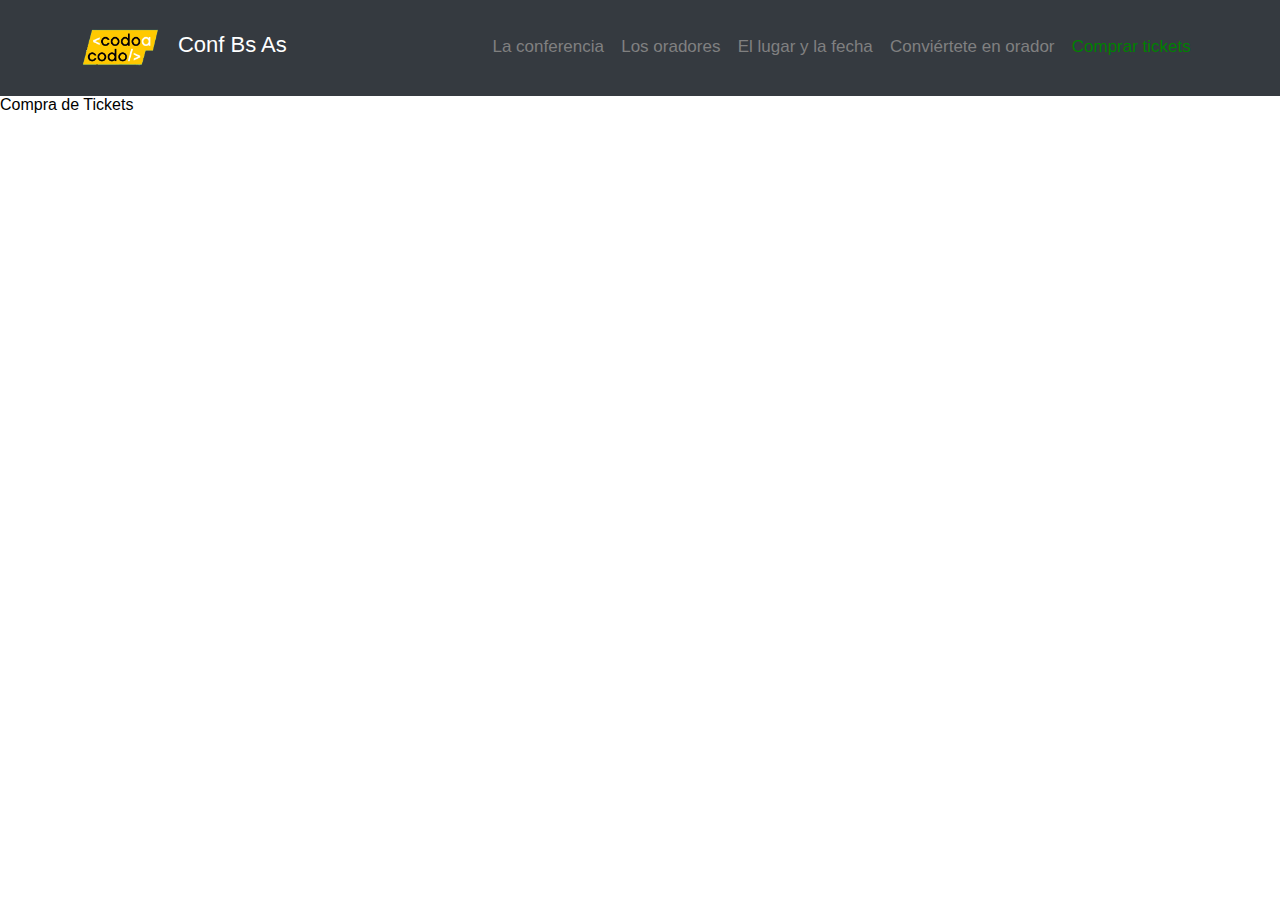
==== pages/tickets.html @ 823e22cf "Primer commit" ====
<!DOCTYPE html>
<html lang="es">
<head>
    <meta charset="UTF-8">
    <meta name="viewport" content="width=device-width, initial-scale=1.0">
    <title>Conf Bs As</title>
    <link rel="stylesheet" href="../css/style.css">
</head>
<body>
    <header>
        <div class="titulo">
            <img src="../assets/img/codoacodo.png" alt="">
            <h2>Conf Bs As</h2>
            <nav>
                <a href="../index.html">La conferencia</a>
                <a href="../index.html #oradores">Los oradores</a>
                <a href="../index.html #lugar">El lugar y la fecha</a>
                <a href="../index.html #alta_orador">Conviértete en orador</a>
                <a id="tickets" href="#">Comprar tickets</a>
            </nav>
        </div>
    </header>
    <main>
        Compra de Tickets
    </main>
</body>
</html>
---- css/style.css ----
* {
    margin: 0;
    padding: 0;
    box-sizing: border-box;
    font-family: 'Segoe UI', Tahoma, Geneva, Verdana, sans-serif;
}

.img_principal {
    background-image: url(../assets/img/hawaii.jpg);
    background-size: cover;
    /* background-position-y: -9vh; */
    background-position: center;
    background-repeat: no-repeat;
    height: 100vh;
    background-color: rgba(0, 0, 0, 50%);
    background-blend-mode: soft-light;
}

header {
    background-color: rgb(53, 58, 64);
}

.titulo {
    display: inline-block;
    position: relative;
}

.titulo h2 {
    display: inline-block;
    color: white;
    font-size: 22px;
    font-weight: 350;
}

.titulo img {
    margin: 2vh 0vw 2vh calc(21vw - 200px);
    height: 60px;
    vertical-align: middle;
}

.titulo nav {
    display: inline-block;
    margin: 0 0 1vh calc(54vw - 490px);
}

.titulo a {
    text-decoration: none;
    color: gray;
    margin-right: 1vw;
    font-size: 17px;
}

.titulo a:hover {
    color: white;
}

#tickets {
    color: green;
}

#tickets:hover {
    color: rgb(0, 255, 0);
}

main {
    position: relative;
    display: block;
}

.flotante {
    width: 39vw;
    min-width: 400px;
    margin: 30vh 9vw 0 0;
    color: white;
    text-align: right;
    float: right;
}

.flotante h1 {
    font-weight: 500;
    font-size: 35px;
}

.flotante p {
    font-size: 17px;
    line-height: 28px;
    margin: 10px 0px;
}

.botones {
    margin: 30px 0px;
}

.botones a {
    padding: 10px 15px;
    color: white;
    text-decoration: none;
    border-radius: 5px;
    font-size: 17px;
}

.boton_orador {
    margin-right: 10px;
    border: 1px solid;
}

.boton_tickets {
    background-color: rgb(41, 167, 68);
}

.tit_oradores {
    margin-top: 10px;
    text-align: center;
}

.tit_oradores h6 {
    font-weight: 100;
}

.tit_oradores h1 {
    font-weight: 500;
    font-size: 28px;
}

.container_oradores {
    display: flex;
    flex-wrap: wrap;
    flex-direction: row;
    width: 100%;
    justify-content: center;
}

.card img {
    width: 300px;
}

.card {
    margin: 5px 1vw 25px;
    border: 1px solid lightgrey;
    border-radius: 3px;
    width: 300px;
}

.margin_card {
    margin: 20px;
}

.card a {
    padding: 1px 4px;
    font-size: 11px;
    font-weight: 700;
    text-decoration: none;
    border-radius: 4px;
}

.boton_js {
    color: black;
    background-color: rgb(254, 193, 6);
}

.boton_react {
    color: white;
    background-color: rgb(23, 162, 183);
}

.boton_neg {
    color: white;
    background-color: rgb(107, 117, 126);
}

.boton_stups {
    color: white;
    background-color: rgb(218, 53, 70);
}

.card h3 {
    font-weight: 500;
}

.card p {
    margin-top: 15px;
    font-size: 11px;
    line-height: 20px;
}

.container_lugar {
    display: flex;
    flex-wrap: wrap;
    justify-content: center;
    width: 100%;
}

.lugar_img {
    width: 50%;
    min-width: 400px;
}

.lugar_img img {
    width: 100%;
    height: 100%;
    min-width: 400px;
    border-right: 1px solid white;
    border-top: 1px solid white;
}

.detalle_lugar {
    padding: 10px;
    color: white;
    background-color: rgb(53, 58, 64);
    width: 50%;
    min-width: 400px;
    border-right: 1px solid white;
    border-top: 1px solid white;
}

.detalle_lugar h2 {
    font-size: 26px;
    font-weight: 500;
}

.detalle_lugar p {
    font-size: 13px;
    line-height: 22px;
    margin: 10px 0px 20px;
}

.boton_conoce {
    padding: 5px 7px;
    color: white;
    text-decoration: none;
    border: 1px solid;
    border-radius: 3px;
    font-size: 13px;
}

.formulario_orador {
    margin-top: 10px;
    text-align: center;
    overflow: hidden;
}

.formulario_orador h6 {
    font-weight: 400;
    font-size: 12px;
}

.formulario_orador h1 {
    font-weight: 500;
    font-size: 30px;
}

.formulario_orador p {
    font-size: 15px;
    margin-top: 5px;
}

.formulario_orador u {    
    text-decoration-style: dotted;
}

.div_form {
    position: relative;
    text-align: left;
    left: 25vw;
}

.div_form p input {
    margin: 10px 1.6vw 15px 0;
    padding: 4px 6px;
    border: 1px solid;
    border-radius: 3px;
    width: 24vw;
}

.formulario_orador textarea {
    font-size: 18px;
    padding: 10px 15px;
    border-radius: 5px;
    width: 50vw;
}

.formulario_orador legend {
    font-size: 11px;
}

.boton_form {
    background-color: rgb(150, 201, 62);
    color: white;
    font-size: 18px;
    border: 0;
    border-radius: 5px;
    padding: 10px 0;
    margin: 15px 0;
    width: 50vw;
}

footer {
    background-color: rgb(30, 81, 110);
    color: white;
    /* height: 13vh; */
    text-align: center;
}

footer ul {
    display: flex;
    flex-wrap: wrap;
    justify-content: center;
    align-items: center;
    list-style-type: none;
}

footer li {
    width: 67px;
    margin: 3vh 2.7vw;
}

footer a {
    color: white;
    font-size: 14px;
    text-decoration: none;
}

@media screen and (max-width: 920px) {
    .titulo h2 {
        font-size: 19px;
    }

    .titulo img {
    margin: 2vh 0vw 2vh 1vw;
    height: 45px;
    }

    .titulo nav {
        margin-left: 2vw;
    }

    .titulo a {
        font-size: 15px;
    }

    .flotante {
        margin: 29vh 7vw 0 0;
    }

    .flotante h1 {
        font-size: 32px;
    }

    .flotante p {
        font-size: 16px;
        line-height: 27px;
    }

    footer li {
        margin: 1vh 2vw;
    }

    footer a {
        font-size: 13px;
    }
}

@media screen and (max-width: 500px) {
    .flotante {
        margin: 24vh 5vw 0 0;
        min-width: 330px;
    }

    .flotante h1 {
        font-size: 30px;
    }

    .flotante p {
        font-size: 15px;
        line-height: 26px;
    }
}
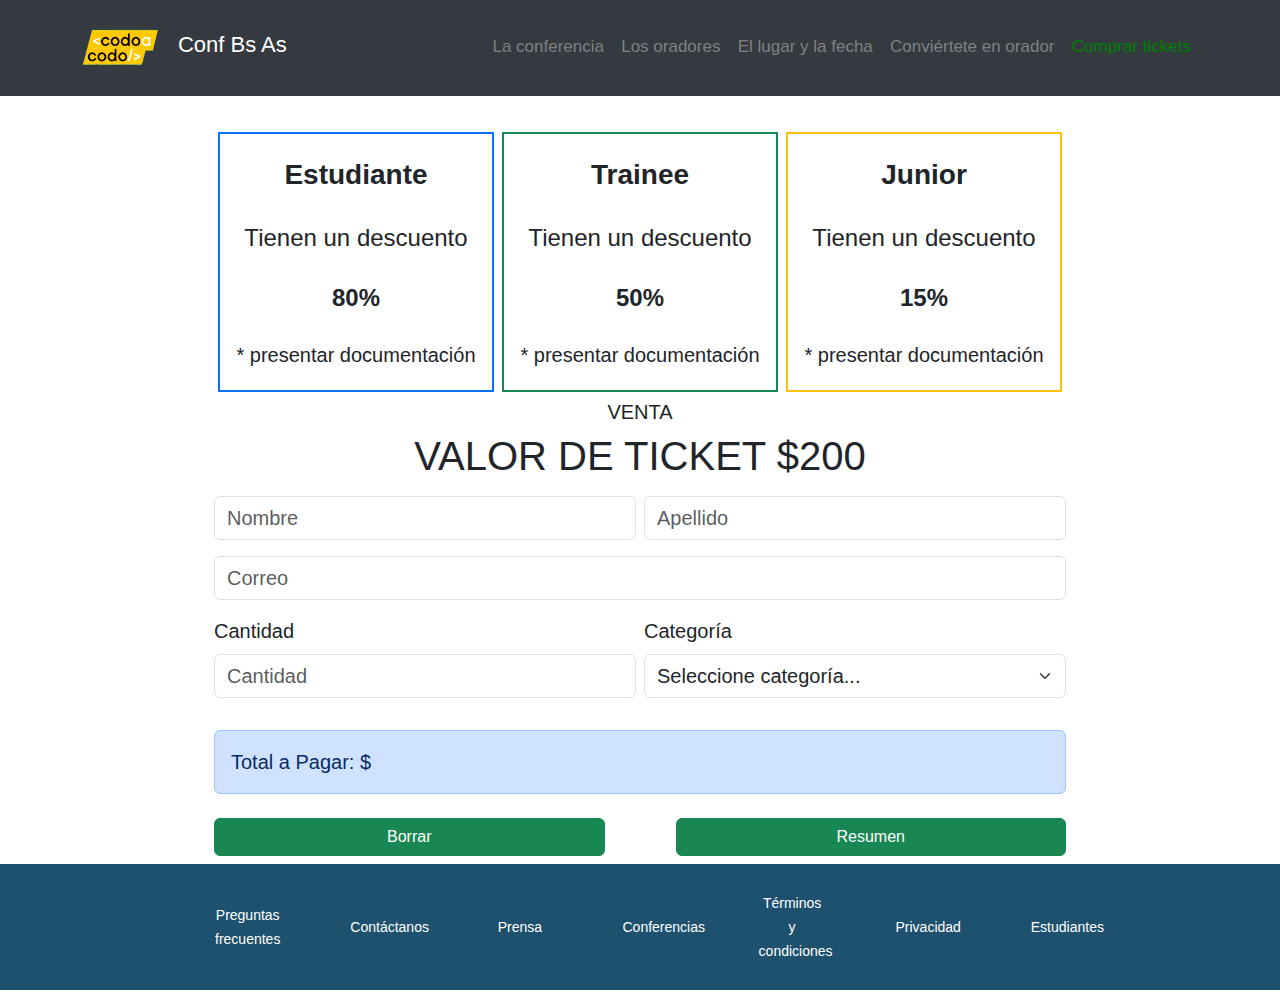
==== commit c151f841: "Agregando validación al form" ====
--- a/pages/tickets.html
+++ b/pages/tickets.html
@@ -4,6 +4,7 @@
     <meta charset="UTF-8">
     <meta name="viewport" content="width=device-width, initial-scale=1.0">
     <title>Conf Bs As</title>
+    <link rel="stylesheet" href="../css/bootstrap.min.css">
     <link rel="stylesheet" href="../css/style.css">
 </head>
 <body>
@@ -21,7 +22,80 @@
         </div>
     </header>
     <main>
-        Compra de Tickets
+        <div class="container text-center mt-4 p-2 px-5">
+            <div class="row mx-5 mb-1 px-5">
+                <div class="col border border-2 border-primary m-1">
+                    <p class="fs-3 fw-semibold mt-3 p-1">Estudiante</p>
+                    <p class="fs-4 p-1">Tienen un descuento</p>
+                    <p class="fs-4 fw-bold p-1">80%</p>
+                    <p class="fs-5 p-1 mb-3">* presentar documentación</p>
+                </div>
+                <div class="col border border-2 border-success m-1">
+                    <p class="fs-3 fw-semibold mt-3 p-1">Trainee</p>
+                    <p class="fs-4 p-1">Tienen un descuento</p>
+                    <p class="fs-4 fw-bold p-1">50%</p>
+                    <p class="fs-5 p-1 mb-3">* presentar documentación</p>
+                </div>
+                <div class="col border border-2 border-warning m-1">
+                    <p class="fs-3 fw-semibold mt-3 p-1">Junior</p>
+                    <p class="fs-4 p-1">Tienen un descuento</p>
+                    <p class="fs-4 fw-bold p-1">15%</p>
+                    <p class="fs-5 p-1 mb-3">* presentar documentación</p>
+                </div>
+            </div>
+            <form action="">
+                <div class="col mx-5 px-5">
+                    <h5>VENTA</h5>
+                    <h1>VALOR DE TICKET $200</h1>
+                    <div class="row py-2">
+                        <div class="col-6 pe-1">
+                            <input type="text" class="form-control fs-5" id="nombre" placeholder="Nombre" required>
+                        </div>
+                        <div class="col-6 ps-1">
+                            <input type="text" class="form-control fs-5" id="apellido" placeholder="Apellido" required>
+                        </div>
+                    </div>
+                    <input type="email" class="form-control my-2 fs-5" id="correo" placeholder="Correo" required>
+                    <div class="row py-2">
+                        <div class="col-6 pe-1 text-start">
+                            <label for="cantidad" class="form-label fs-5">Cantidad</label>
+                            <input type="number" class="form-control fs-5" id="cantidad" placeholder="Cantidad" min="1" required>
+                        </div>
+                        <div class="col-6 ps-1 text-start">
+                            <label for="categoria" class="form-label fs-5">Categoría</label>
+                            <select class="form-select fs-5" id="categoria">
+                                <option selected>Seleccione categoría...</option>
+                                <option value="Estudiante">Estudiante</option>
+                                <option value="Trainee">Trainee</option>
+                                <option value="Junior">Junior</option>
+                            </select>
+                        </div>
+                    </div>
+                    <div class="alert alert-primary text-start my-4 fs-5" role="alert" id="pagar">
+                        Total a Pagar: $
+                    </div>
+                </div>
+                <div class="row mx-5 px-5">
+                    <button type="button" class="btn btn-success col" onclick="borrar()">Borrar</button>
+                    <div class="col-1"></div>
+                    <button type="button" class="btn btn-success col" onclick="return validar(this.form)">Resumen</button>
+                </div>
+            </form>
+        </div>
     </main>
+    <footer>
+        <nav>
+            <ul>
+                <li><a href="">Preguntas frecuentes</a></li>
+                <li><a href="">Contáctanos</a></li>
+                <li><a href="">Prensa</a></li>
+                <li><a href="">Conferencias</a></li>
+                <li><a href="">Términos y condiciones</a></li>
+                <li><a href="">Privacidad</a></li>
+                <li><a href="">Estudiantes</a></li>
+            </ul>
+        </nav>
+    </footer>
+    <script src="../js/script.js"></script>
 </body>
 </html>